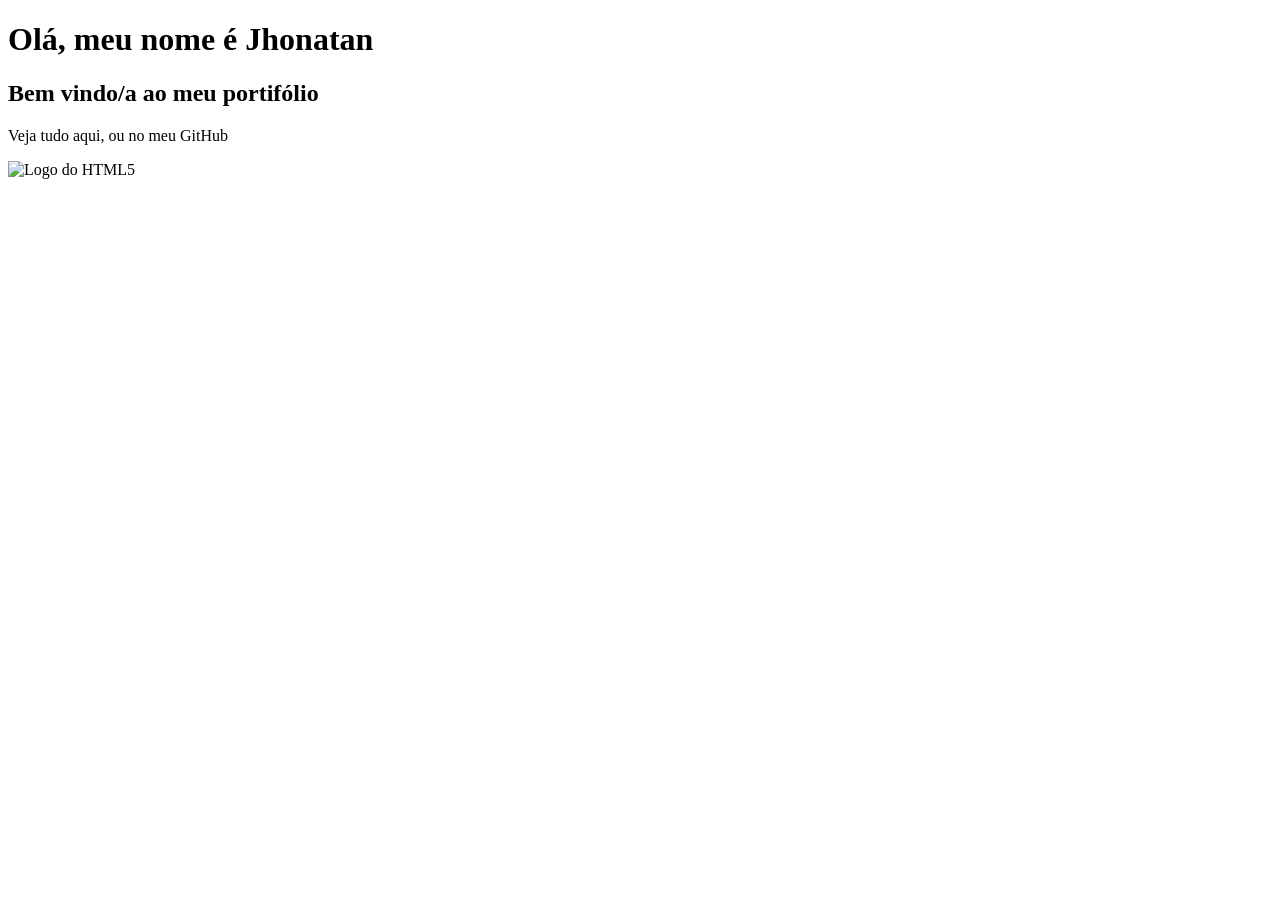
==== index.html @ e82501cc "site dia 1" ====
<!DOCTYPE html>
<html lang='en'>
<head>
    <meta charset='utf-8'>
    <meta name='viewport' content='width=device-width, initial-scale=1'>
    <title>Portifólio</title>
    <link rel='stylesheet' href='main.css'>
</head>
<body>
    <h1>Olá, meu nome é Jhonatan</h1>
    <h2>Bem vindo/a ao meu portifólio</h2>
    <p>Veja tudo aqui, ou no meu GitHub</p>
    <img src="https://cdn.jsdelivr.net/gh/devicons/devicon@latest/icons/html5/html5-original-wordmark.svg" alt="Logo do HTML5"/>
          
</body>
</html>
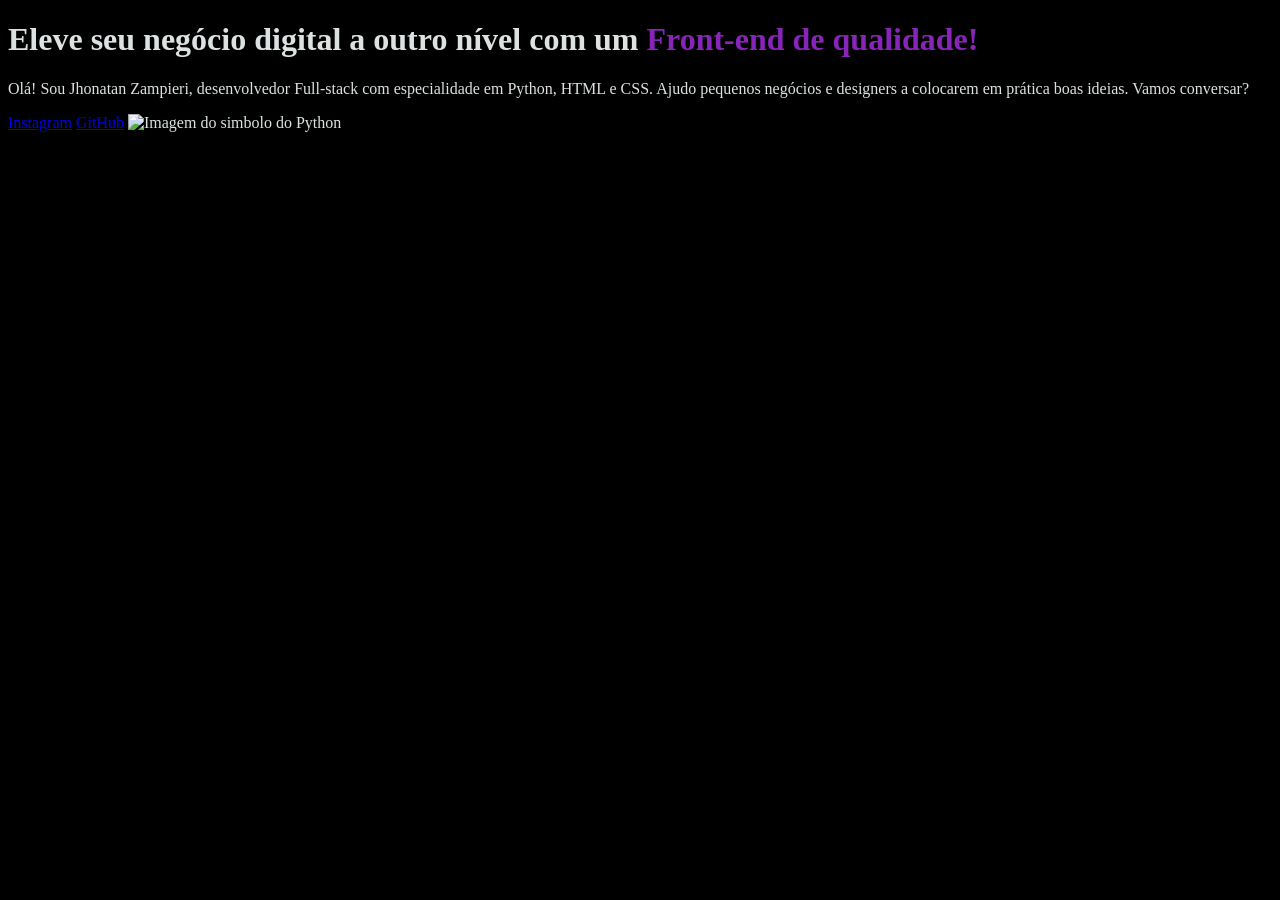
==== commit 1ec8df47: "Ajustes nos textos e adição do main css" ====
--- a/index.html
+++ b/index.html
@@ -1,5 +1,5 @@
 <!DOCTYPE html>
-<html lang='en'>
+<html lang='pt-br'>
 <head>
     <meta charset='utf-8'>
     <meta name='viewport' content='width=device-width, initial-scale=1'>
@@ -7,10 +7,25 @@
     <link rel='stylesheet' href='main.css'>
 </head>
 <body>
-    <h1>Olá, meu nome é Jhonatan</h1>
-    <h2>Bem vindo/a ao meu portifólio</h2>
-    <p>Veja tudo aqui, ou no meu GitHub</p>
-    <img src="https://cdn.jsdelivr.net/gh/devicons/devicon@latest/icons/html5/html5-original-wordmark.svg" alt="Logo do HTML5"/>
-          
+
+    <header></header>
+
+
+    <main>
+
+        <h1>Eleve seu negócio digital a outro nível com um <strong>Front-end de qualidade!</strong></h1>
+
+        <p>Olá! Sou Jhonatan Zampieri, desenvolvedor Full-stack com especialidade em Python, HTML e CSS. Ajudo pequenos negócios e designers a colocarem em prática boas ideias. Vamos conversar?</p>
+
+        <a href="https://www.instagram.com/jho_zampieri/" alt="Botão do instagram">Instagram</a>
+        <a href="https://github.com/zampierijhonatan" alt="Botão do GitHub">GitHub</a>
+        <img src="https://cdn.jsdelivr.net/gh/devicons/devicon@latest/icons/python/python-original.svg" alt="Imagem do simbolo do Python"/>
+
+
+    </main>
+
+
+    <footer></footer>
+    
 </body>
 </html>
--- a/main.css
+++ b/main.css
@@ -0,0 +1,8 @@
+body {
+    background-color: black;
+    color: rgb(220, 225, 225);
+} 
+
+strong {
+    color: rgb(134, 37, 183);
+}
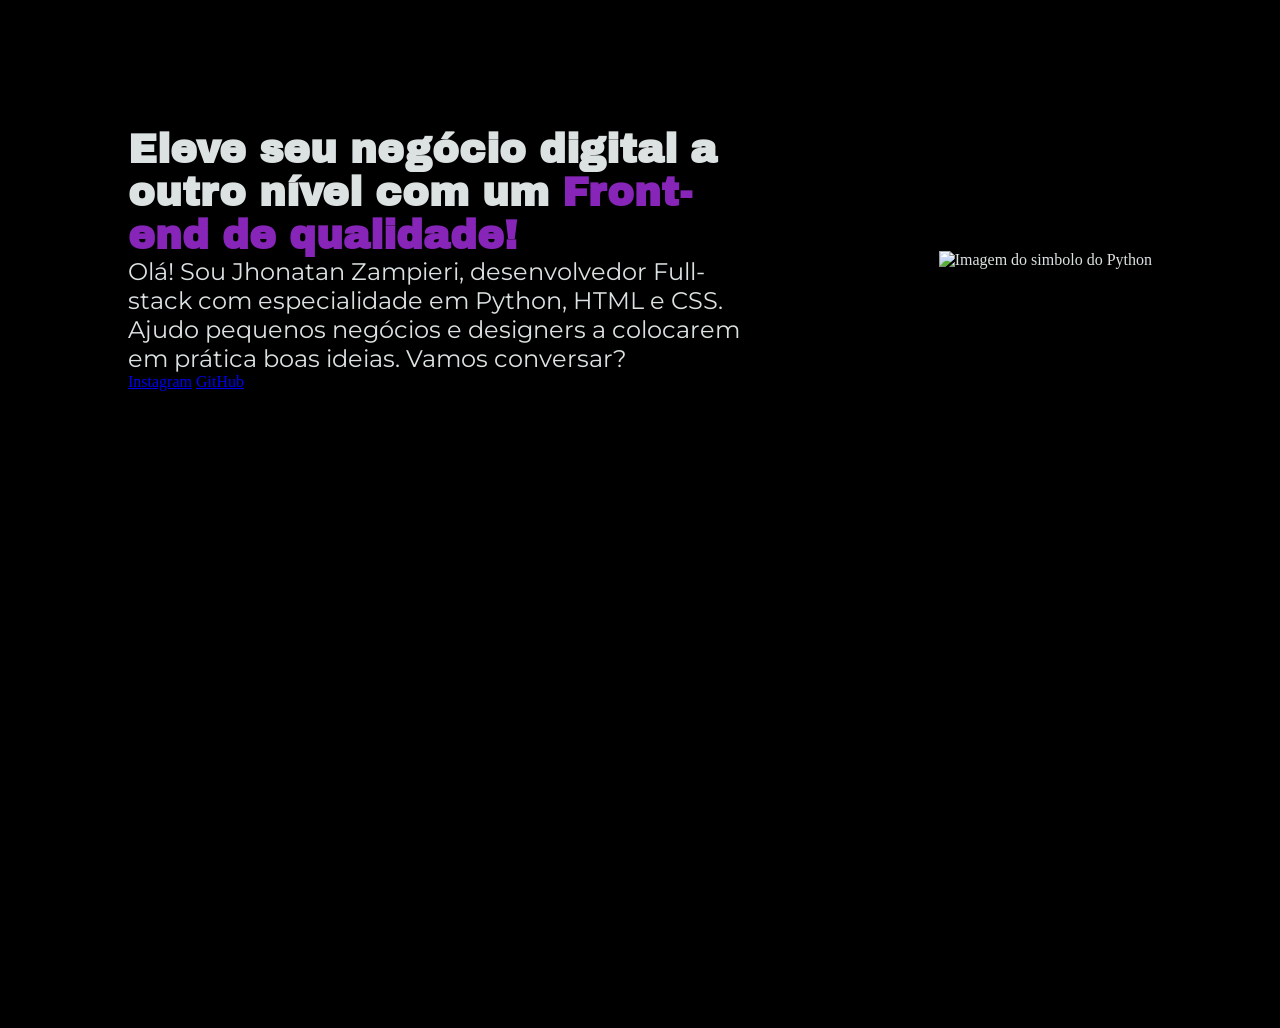
==== commit 6b2d97cf: "Estilizando, adicionando fontes e reposicionando classes" ====
--- a/index.html
+++ b/index.html
@@ -11,14 +11,19 @@
     <header></header>
 
 
-    <main>
+    <main class="apresentacao">
 
-        <h1>Eleve seu negócio digital a outro nível com um <strong>Front-end de qualidade!</strong></h1>
+        <section class="apresentacao__conteudo">
 
-        <p>Olá! Sou Jhonatan Zampieri, desenvolvedor Full-stack com especialidade em Python, HTML e CSS. Ajudo pequenos negócios e designers a colocarem em prática boas ideias. Vamos conversar?</p>
+            <h1 class="apresentacao__conteudo__titulo">Eleve seu negócio digital a outro nível com um <strong class="titulo_destaque">Front-end de qualidade!</strong></h1>
 
-        <a href="https://www.instagram.com/jho_zampieri/" alt="Botão do instagram">Instagram</a>
-        <a href="https://github.com/zampierijhonatan" alt="Botão do GitHub">GitHub</a>
+            <p class="apresentacao__conteudo__texto">Olá! Sou Jhonatan Zampieri, desenvolvedor Full-stack com especialidade em Python, HTML e CSS. Ajudo pequenos negócios e designers a colocarem em prática boas ideias. Vamos conversar?</p>
+
+            <a href="https://www.instagram.com/jho_zampieri/" alt="Botão do instagram">Instagram</a>
+            <a href="https://github.com/zampierijhonatan" alt="Botão do GitHub">GitHub</a>
+
+        </section>
+
         <img src="https://cdn.jsdelivr.net/gh/devicons/devicon@latest/icons/python/python-original.svg" alt="Imagem do simbolo do Python"/>
 
 
--- a/main.css
+++ b/main.css
@@ -1,8 +1,39 @@
+@import url('https://fonts.googleapis.com/css2?family=Archivo+Black&family=Montserrat:ital,wght@0,100..900;1,100..900&display=swap');
+
+* {
+    margin: 0;
+    padding: 0;
+}
+
+.apresentacao {
+    display: flex;
+    align-items: center;
+    justify-content: space-between;
+    margin: 10%;
+}
+
 body {
+    height: 100vh;
+    box-sizing: border-box;
+    
     background-color: black;
     color: rgb(220, 225, 225);
 } 
 
-strong {
+.titulo_destaque {
     color: rgb(134, 37, 183);
 }
+
+.apresentacao__conteudo {
+    width: 615px;
+}
+
+.apresentacao__conteudo__titulo {
+    font-size: 40px;
+    font-family: "Archivo Black", sans-serif;
+}
+
+.apresentacao__conteudo__texto {
+    font-size: 24px;
+    font-family: "Montserrat", sans-serif;
+}
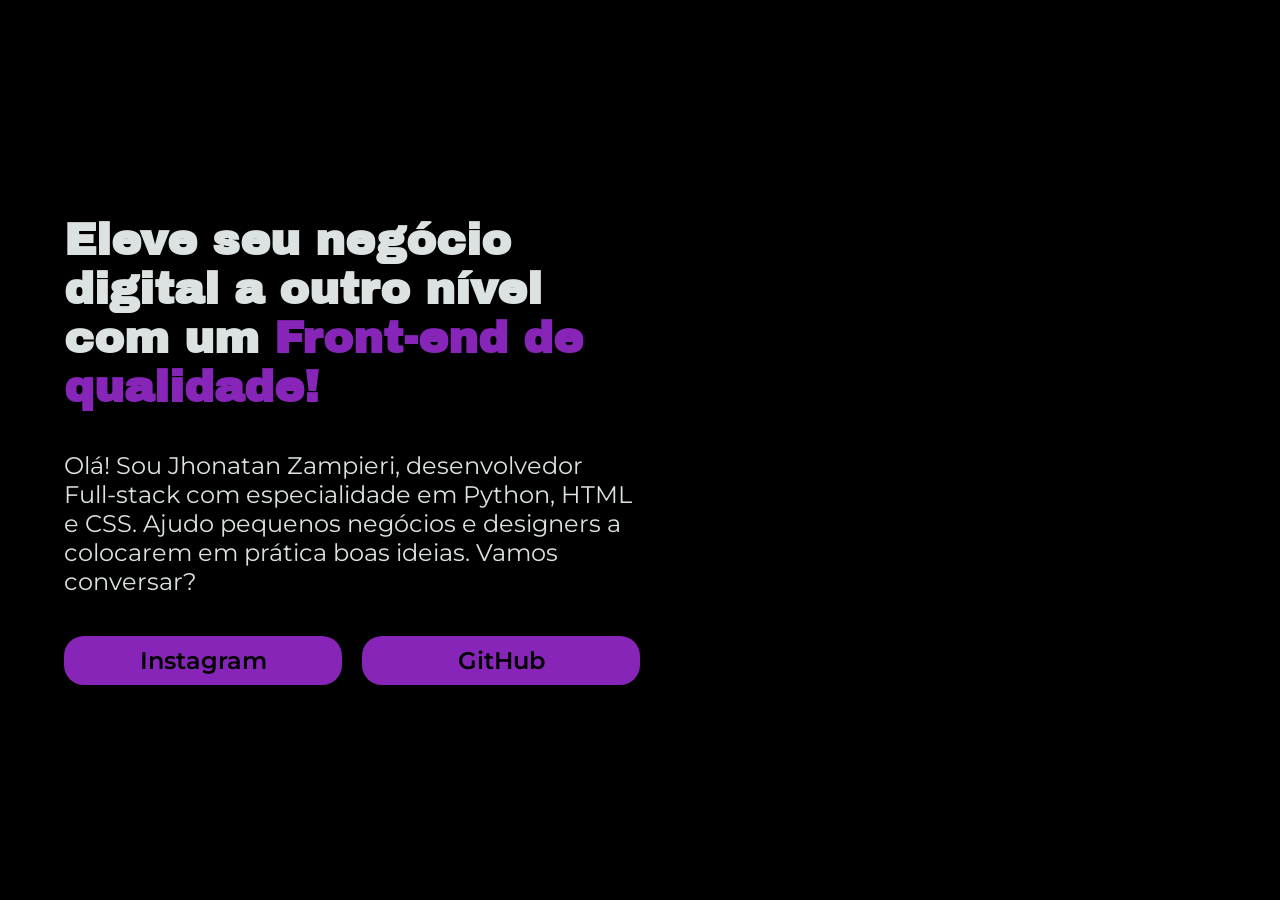
==== commit 49fc7c51: "adicionando imagens novas e animacao de transicao" ====
--- a/index.html
+++ b/index.html
@@ -19,13 +19,20 @@
 
             <p class="apresentacao__conteudo__texto">Olá! Sou Jhonatan Zampieri, desenvolvedor Full-stack com especialidade em Python, HTML e CSS. Ajudo pequenos negócios e designers a colocarem em prática boas ideias. Vamos conversar?</p>
 
-            <a href="https://www.instagram.com/jho_zampieri/" alt="Botão do instagram">Instagram</a>
-            <a href="https://github.com/zampierijhonatan" alt="Botão do GitHub">GitHub</a>
+            <div class="apresentacao__links">
+                <a class="apresentacao__links_social" href="https://www.instagram.com/jho_zampieri/" alt="Botão do instagram">Instagram</a>
+                <a class="apresentacao__links_social" href="https://github.com/zampierijhonatan" alt="Botão do GitHub">GitHub</a>
+            </div>
 
         </section>
 
-        <img src="https://cdn.jsdelivr.net/gh/devicons/devicon@latest/icons/python/python-original.svg" alt="Imagem do simbolo do Python"/>
+        <div class="imagens_troca">
+            <img class="logo python_image" src="https://cdn.jsdelivr.net/gh/devicons/devicon@latest/icons/python/python-original.svg" alt="Imagem do simbolo do Python"/>
 
+            <img class="logo html_5_image" src="https://cdn.jsdelivr.net/gh/devicons/devicon@latest/icons/html5/html5-original.svg" alt="Imagem simbolo do HTML5">
+
+            <img class="logo css_imagem" src="https://cdn.jsdelivr.net/gh/devicons/devicon@latest/icons/css3/css3-original.svg" alt="Imagem do simbolo do css3">
+        </div>
 
     </main>
 
--- a/main.css
+++ b/main.css
@@ -8,16 +8,22 @@
 .apresentacao {
     display: flex;
     align-items: center;
-    justify-content: space-between;
-    margin: 10%;
+    justify-content: center;
+    gap: 5%;
+    padding: 0% 5%;
+    max-width: 1200px;
+    width: 100%;
+
 }
 
 body {
     height: 100vh;
     box-sizing: border-box;
-    
     background-color: black;
     color: rgb(220, 225, 225);
+    display: flex;
+    align-items: center;
+    justify-content: center;
 } 
 
 .titulo_destaque {
@@ -25,15 +31,101 @@
 }
 
 .apresentacao__conteudo {
-    width: 615px;
+    max-width: 50%;
+    display: flex;
+    flex-direction: column;
+    gap: 40px;
 }
 
 .apresentacao__conteudo__titulo {
-    font-size: 40px;
+    font-size: 45px;
     font-family: "Archivo Black", sans-serif;
 }
 
 .apresentacao__conteudo__texto {
     font-size: 24px;
     font-family: "Montserrat", sans-serif;
-}+}
+
+.apresentacao__links {
+    display: flex;
+    justify-content: center;
+    gap: 20px;
+}
+
+.apresentacao__links_social {
+    background-color: rgb(134, 37, 183);
+    width: 280px;
+    text-align: center;
+    border-radius: 20px;
+    font-size: 24px;
+    padding: 10px 0px;
+    text-decoration: none;
+    color: black;
+    font-family: "Montserrat", sans-serif;
+    font-weight: 600;
+}
+
+
+
+
+
+
+
+
+
+
+
+
+
+
+.imagens_troca {
+    position: relative;
+    width: 300px;
+    height: 300px;
+    overflow: hidden;
+    margin: 50px auto;
+}
+
+.logo {
+    position: absolute;
+    top: 0%;
+    left: 0%;
+    width: 100%;
+    height: 100%;
+    object-fit: contain;
+    opacity: 0;
+    animation: alternarFotos 16s infinite ease-in-out;
+}
+
+.python_image {
+    animation-delay: 0s;
+    transform: scale(1.2);
+}
+
+.html_5_image {
+    animation-delay: 6s;
+}
+
+.css_imagem {
+    animation-delay: 10s;
+}
+
+@keyframes alternarFotos {
+    0% {
+        opacity: 0;
+    }
+    5% {
+        opacity: 1; 
+    }
+    33.33% {
+        opacity: 1;
+    }
+    38.33% {
+        opacity: 0; 
+    }
+    100% {
+        opacity: 0;
+    }
+}
+
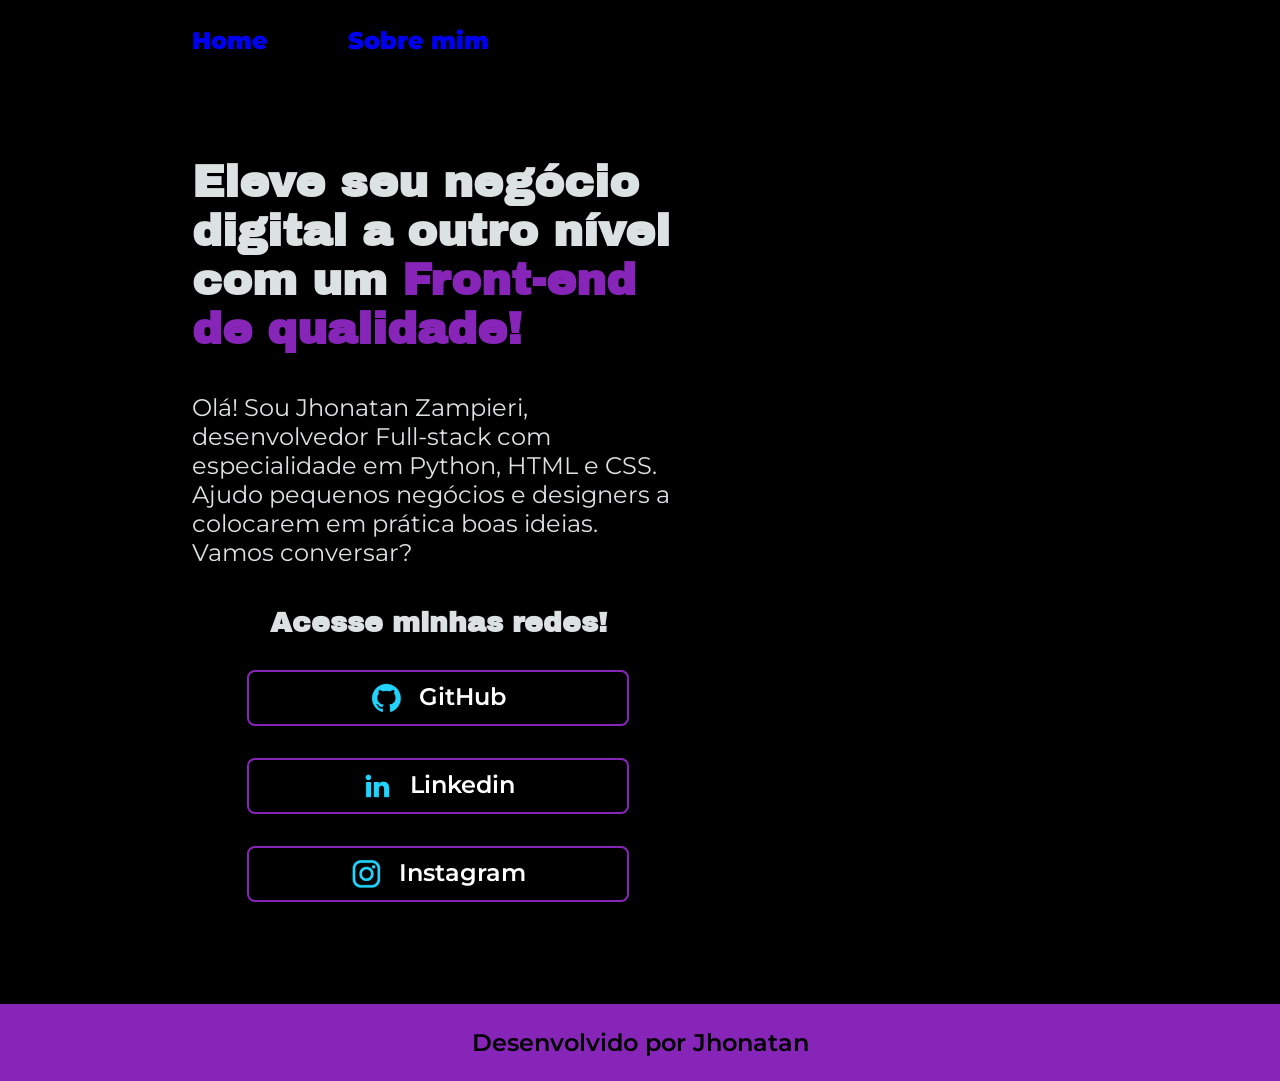
==== commit 1184e018: "Refazendo links e style / adicionando sobre mim" ====
--- a/index.html
+++ b/index.html
@@ -4,11 +4,18 @@
     <meta charset='utf-8'>
     <meta name='viewport' content='width=device-width, initial-scale=1'>
     <title>Portifólio</title>
-    <link rel='stylesheet' href='main.css'>
+    <link rel='stylesheet' href='styles/main.css'>
 </head>
 <body>
 
-    <header></header>
+    <header class="cabecalho">
+
+        <nav class="cabecalho__menu">
+            <a class="cabecalho__menu__link" href="index.html">Home</a>
+            <a class="cabecalho__menu__link" href="about.html">Sobre mim</a>
+        </nav>
+
+    </header>
 
 
     <main class="apresentacao">
@@ -19,9 +26,16 @@
 
             <p class="apresentacao__conteudo__texto">Olá! Sou Jhonatan Zampieri, desenvolvedor Full-stack com especialidade em Python, HTML e CSS. Ajudo pequenos negócios e designers a colocarem em prática boas ideias. Vamos conversar?</p>
 
+            
+
             <div class="apresentacao__links">
-                <a class="apresentacao__links_social" href="https://www.instagram.com/jho_zampieri/" alt="Botão do instagram">Instagram</a>
-                <a class="apresentacao__links_social" href="https://github.com/zampierijhonatan" alt="Botão do GitHub">GitHub</a>
+                <h2 class="apresentacao__links__sub">Acesse minhas redes!</h2>
+
+                <a class="apresentacao__links_social" href="https://github.com/zampierijhonatan" alt="Botão do GitHub"> <img src="assets/github.png" alt="rede GitHub imagem">GitHub</a>
+
+                <a class="apresentacao__links_social" href="https://www.linkedin.com/in/jhonatan-zampieri-b2779726b/" alt="rede Botão do Linkedin"> <img src="assets/linkedin.png" alt="Linkedin imagem">Linkedin</a>
+
+                <a class="apresentacao__links_social" href="https://www.instagram.com/jho_zampieri/" alt="Botão do instagram"> <img src="assets/instagram.png" alt="rede Instagram imagem">Instagram</a>
             </div>
 
         </section>
@@ -37,7 +51,9 @@
     </main>
 
 
-    <footer></footer>
+    <footer class="rodape">
+        <p>Desenvolvido por Jhonatan</p>
+    </footer>
     
 </body>
 </html>
--- a/styles/main.css
+++ b/styles/main.css
@@ -0,0 +1,162 @@
+@import url('https://fonts.googleapis.com/css2?family=Archivo+Black&family=Montserrat:ital,wght@0,100..900;1,100..900&display=swap');
+
+* {
+    margin: 0;
+    padding: 0;
+}
+
+.apresentacao {
+    display: flex;
+    align-items: center;
+    justify-content: space-between;
+    gap: 5%;
+    padding: 8% 15%;
+
+}
+
+body {
+    height: 100vh;
+    box-sizing: border-box;
+    background-color: #000000;
+    color: rgb(220, 225, 225); 
+} 
+
+.cabecalho {
+    padding: 2% 0% 0% 15%;
+}
+
+.cabecalho__menu {
+    display: flex;
+    gap: 80px;
+}
+
+.cabecalho__menu__link {
+    font-size: 24px;
+    font-family: "Montserrat", sans-serif;
+    font-weight: 900;
+    text-decoration: none;
+}
+
+.apresentacao__conteudo {
+    max-width: 55%;
+    display: flex;
+    flex-direction: column;
+    gap: 40px;
+}
+
+.apresentacao__conteudo__titulo {
+    font-size: 45px;
+    font-family: "Archivo Black", sans-serif;
+}
+
+.titulo_destaque {
+    color: rgb(134, 37, 183);
+}
+
+.apresentacao__conteudo__texto {
+    font-size: 24px;
+    font-family: "Montserrat", sans-serif;
+    font-weight: 400;
+}
+
+.apresentacao__links {
+    display: flex;
+    justify-content: center;
+    flex-direction: column;
+    align-items: center;
+    gap: 32px;
+}
+
+.apresentacao__links__sub{
+    font-family: "Archivo Black", sans-serif;
+    font-size: 28px;
+}
+
+.apresentacao__links_social {
+    width: 378px;
+    text-align: center;
+    display: flex;
+    justify-content: center;
+    gap: 16px;
+    border-radius: 8px;
+    font-size: 24px;
+    padding: 10px 0px;
+    text-decoration: none;
+    color: rgb(255, 255, 255);
+    font-family: "Montserrat", sans-serif;
+    font-weight: 600;
+    border: 2px solid rgb(134, 37, 183);
+}
+
+.apresentacao__links_social:hover {
+    background-color: rgb(27, 8, 35);
+}
+
+.rodape {
+    padding: 24px;
+    color: black;
+    background-color: rgb(134, 37, 183);
+    text-align: center;
+    font-size: 24px;
+    font-family: "Montserrat", sans-serif;
+    font-weight: 600;
+    font-size: 24px;
+}
+
+
+
+
+
+
+
+
+.imagens_troca {
+    position: relative;
+    width: 300px;
+    height: 300px;
+    overflow: hidden;
+    margin: 50px auto;
+}
+
+.logo {
+    position: absolute;
+    top: 0%;
+    left: 0%;
+    width: 100%;
+    height: 100%;
+    object-fit: contain;
+    opacity: 0;
+    animation: alternarFotos 30s infinite ease-in-out;
+}
+
+.python_image {
+    animation-delay: 0s;
+    transform: scale(1.2);
+}
+
+.html_5_image {
+    animation-delay: 10s;
+}
+
+.css_imagem {
+    animation-delay: 20s;
+}
+
+@keyframes alternarFotos {
+    0% {
+        opacity: 0;
+    }
+    5% {
+        opacity: 1; 
+    }
+    33.33% {
+        opacity: 1;
+    }
+    38.33% {
+        opacity: 0; 
+    }
+    100% {
+        opacity: 0;
+    }
+}
+
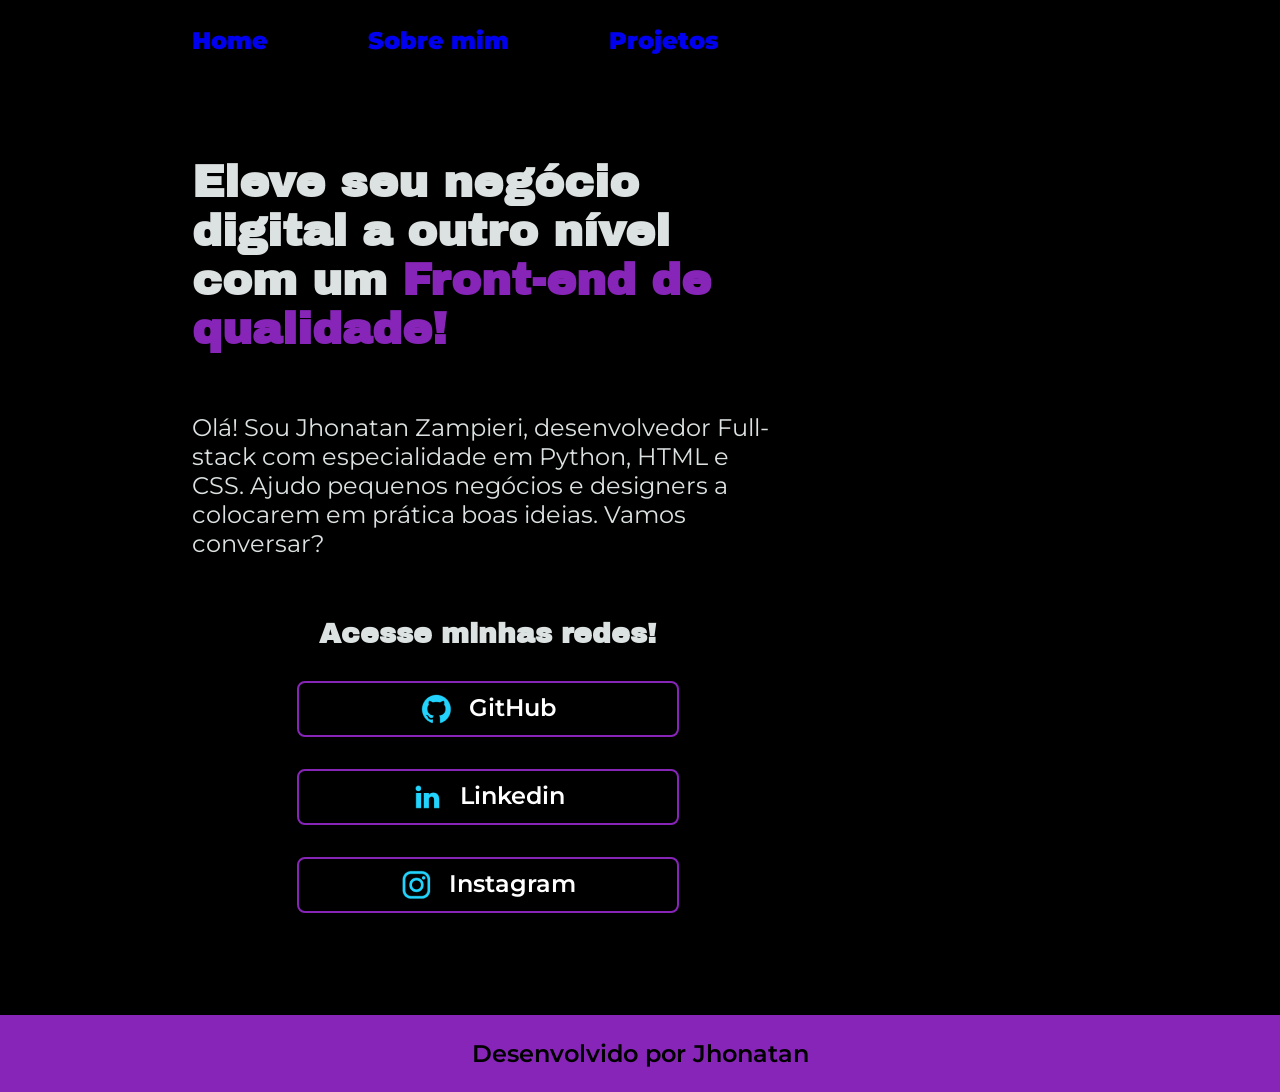
==== commit ac8ab587: "Adicionando o texto do sobre mim e criando variaveis globais" ====
--- a/index.html
+++ b/index.html
@@ -13,6 +13,7 @@
         <nav class="cabecalho__menu">
             <a class="cabecalho__menu__link" href="index.html">Home</a>
             <a class="cabecalho__menu__link" href="about.html">Sobre mim</a>
+            <a class="cabecalho__menu__link" href="projetos.html">Projetos</a>
         </nav>
 
     </header>
--- a/styles/main.css
+++ b/styles/main.css
@@ -1,4 +1,13 @@
 @import url('https://fonts.googleapis.com/css2?family=Archivo+Black&family=Montserrat:ital,wght@0,100..900;1,100..900&display=swap');
+
+:root {
+
+    --cor-primaria: #000000;
+    --cor-secundaria: rgb(220, 225, 225);
+    --cor-terciaria: rgb(134, 37, 183);
+
+}
+
 
 * {
     margin: 0;
@@ -27,7 +36,7 @@
 
 .cabecalho__menu {
     display: flex;
-    gap: 80px;
+    gap: 100px;
 }
 
 .cabecalho__menu__link {
@@ -38,10 +47,10 @@
 }
 
 .apresentacao__conteudo {
-    max-width: 55%;
+    max-width: 66%;
     display: flex;
     flex-direction: column;
-    gap: 40px;
+    gap: 60px;
 }
 
 .apresentacao__conteudo__titulo {
@@ -103,6 +112,19 @@
     font-size: 24px;
 }
 
+.principal {
+    padding: 10%;
+    gap: 100px;
+    font-family: "Archivo Black", sans-serif;
+     display: flex;
+    justify-content: center;
+    flex-direction: column;
+    align-items: center;
+}
+
+
+
+
 
 
 
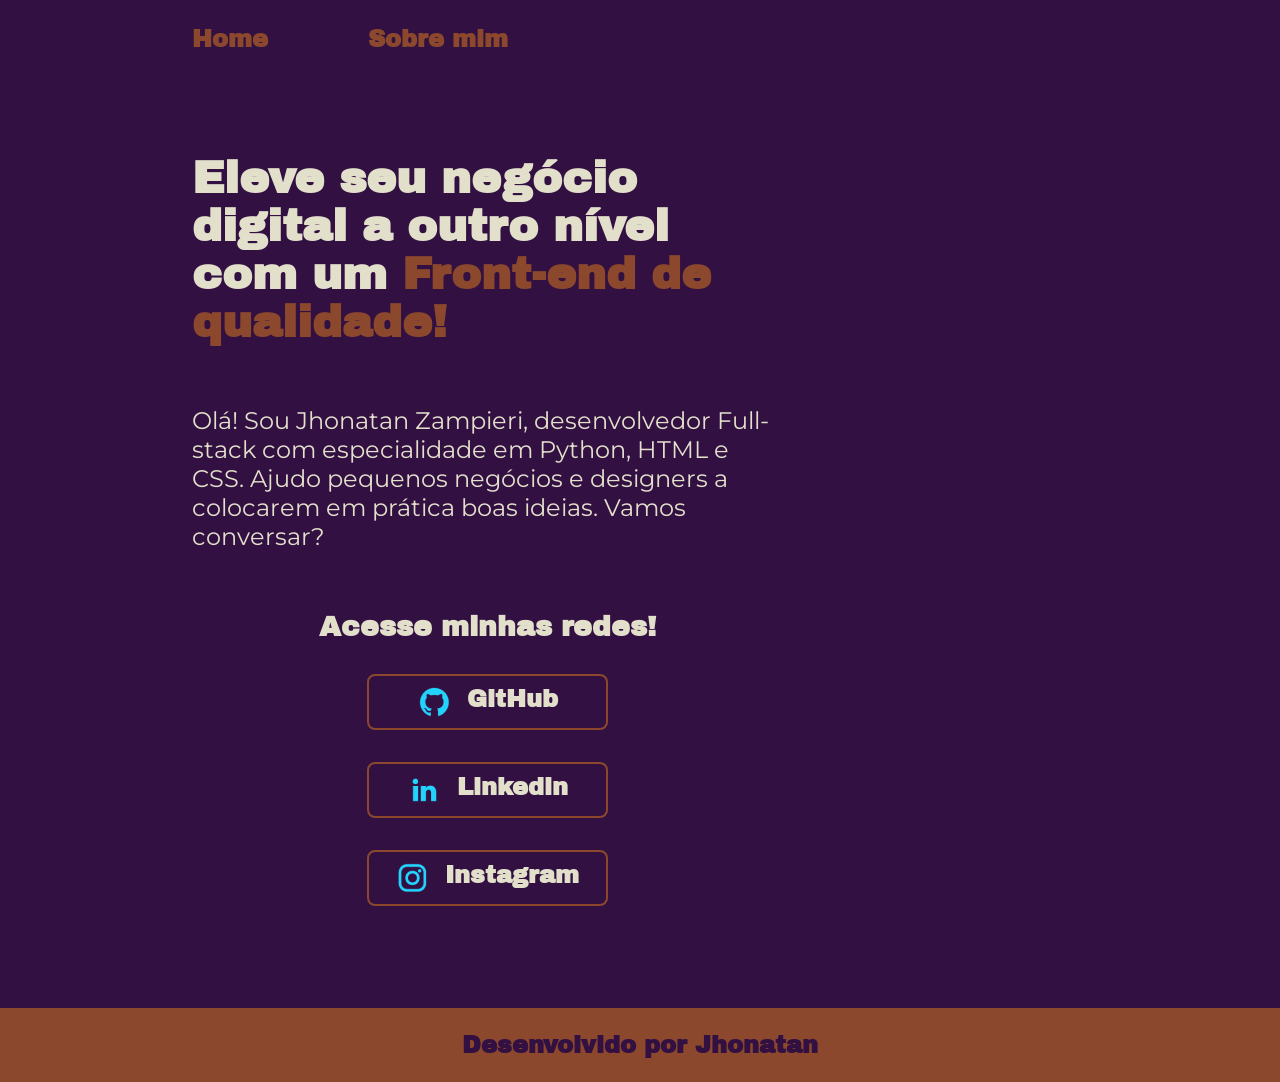
==== commit 5cc20c15: "Ajustando responsividade" ====
--- a/index.html
+++ b/index.html
@@ -13,7 +13,6 @@
         <nav class="cabecalho__menu">
             <a class="cabecalho__menu__link" href="index.html">Home</a>
             <a class="cabecalho__menu__link" href="about.html">Sobre mim</a>
-            <a class="cabecalho__menu__link" href="projetos.html">Projetos</a>
         </nav>
 
     </header>
--- a/styles/main.css
+++ b/styles/main.css
@@ -2,9 +2,12 @@
 
 :root {
 
-    --cor-primaria: #000000;
-    --cor-secundaria: rgb(220, 225, 225);
-    --cor-terciaria: rgb(134, 37, 183);
+    --cor-primaria: #321042;
+    --cor-secundaria: #e2dfcb;
+    --cor-terciaria: #8b482d;
+    
+    --fonte-primaria: "Archivo Black", sans-serif;
+    --fonte-secundaria: "Montserrat", sans-serif;
 
 }
 
@@ -26,8 +29,8 @@
 body {
     height: 100vh;
     box-sizing: border-box;
-    background-color: #000000;
-    color: rgb(220, 225, 225); 
+    background-color: var(--cor-primaria);
+    color: var(--cor-secundaria); 
 } 
 
 .cabecalho {
@@ -37,13 +40,15 @@
 .cabecalho__menu {
     display: flex;
     gap: 100px;
+    color: #e5ede8;
 }
 
 .cabecalho__menu__link {
-    font-size: 24px;
-    font-family: "Montserrat", sans-serif;
+    font-size: 1.5rem;
+    font-family: var(--fonte-primaria);
     font-weight: 900;
     text-decoration: none;
+    color: var(--cor-terciaria);
 }
 
 .apresentacao__conteudo {
@@ -54,17 +59,17 @@
 }
 
 .apresentacao__conteudo__titulo {
-    font-size: 45px;
-    font-family: "Archivo Black", sans-serif;
+    font-size: 2.81rem;
+    font-family: var(--fonte-primaria);
 }
 
 .titulo_destaque {
-    color: rgb(134, 37, 183);
+    color: var(--cor-terciaria);
 }
 
 .apresentacao__conteudo__texto {
-    font-size: 24px;
-    font-family: "Montserrat", sans-serif;
+    font-size: 1.5rem;
+    font-family: var(--fonte-secundaria);
     font-weight: 400;
 }
 
@@ -77,52 +82,69 @@
 }
 
 .apresentacao__links__sub{
-    font-family: "Archivo Black", sans-serif;
-    font-size: 28px;
+    font-family: var(--fonte-primaria);
+    font-size: 1.75rem;
 }
 
 .apresentacao__links_social {
-    width: 378px;
+    width: 40%;
     text-align: center;
     display: flex;
     justify-content: center;
     gap: 16px;
     border-radius: 8px;
-    font-size: 24px;
+    font-size: 1.5rem;
     padding: 10px 0px;
     text-decoration: none;
-    color: rgb(255, 255, 255);
-    font-family: "Montserrat", sans-serif;
+    color: var(--cor-secundaria);
+    font-family: var(--fonte-primaria);
     font-weight: 600;
-    border: 2px solid rgb(134, 37, 183);
+    border: 2px solid var(--cor-terciaria);
 }
 
 .apresentacao__links_social:hover {
-    background-color: rgb(27, 8, 35);
+    background-color: var(--cor-terciaria);
 }
 
 .rodape {
     padding: 24px;
-    color: black;
-    background-color: rgb(134, 37, 183);
+    color: var(--cor-primaria);
+    background-color: var(--cor-terciaria);
     text-align: center;
-    font-size: 24px;
-    font-family: "Montserrat", sans-serif;
+    font-size: 1.5rem;
+    font-family: var(--fonte-primaria);
     font-weight: 600;
-    font-size: 24px;
+    font-size: 1.5rem;
 }
 
 .principal {
     padding: 10%;
     gap: 100px;
-    font-family: "Archivo Black", sans-serif;
+    font-family: var(--fonte-primaria);
      display: flex;
     justify-content: center;
     flex-direction: column;
     align-items: center;
 }
 
-
+@media (max-width: 1200px) {
+    .apresentacao {
+        flex-direction: column-reverse;
+        padding: 5%;
+    }
+
+    .apresentacao__conteudo {
+        width: 100%;
+    }
+
+    .cabecalho {
+        padding: 3%;
+    }
+
+    .cabecalho__menu {
+        justify-content: center;
+    }
+}
 
 
 
@@ -138,6 +160,7 @@
     height: 300px;
     overflow: hidden;
     margin: 50px auto;
+    width: 70%;
 }
 
 .logo {
